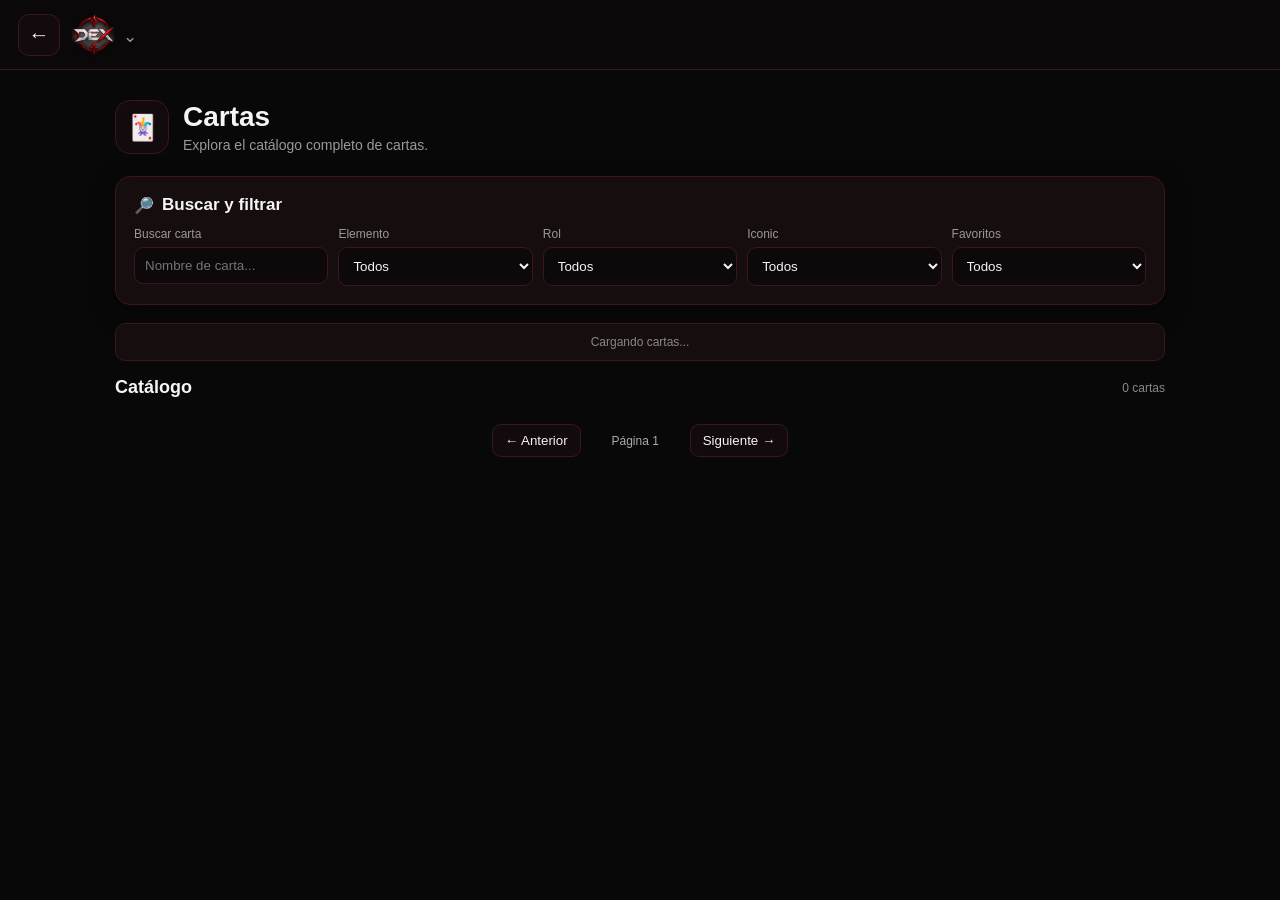
==== cartas/cartas.html @ d0876ab4 "Fix script source path for cards.js" ====
<!DOCTYPE html>
<html lang="es">

<head>

    <meta charset="UTF-8">

    <meta
        name="viewport"
        content="width=device-width, initial-scale=1.0"
    >

    <meta
        name="theme-color"
        content="#080808"
    >

    <title>Dex - Cartas</title>

    <link
        rel="stylesheet"
        href="cartas.css"
    >

    <link
        rel="stylesheet"
        href="../dex-menu.css"
    >


</head>


<body>


<header class="top-bar topbar">

    <button
        id="backButton"
        class="back-button"
        type="button"
        aria-label="Volver a Inicio"
    >
        ←
    </button>

    <button
        id="dexMenuButton"
        class="logo-button"
        type="button"
        aria-label="Abrir menú de Dex"
    >

        <img
            src="../assets/dex-logo.png"
            alt="Dex"
        >

        <span class="logo-arrow">
            ⌄
        </span>

    </button>

</header>



<main class="container">


    <!-- HERO -->

    <section class="hero">

        <div class="hero-icon">
            🃏
        </div>

        <div>

            <h1>
                Cartas
            </h1>

            <p>
                Explora el catálogo completo de cartas.
            </p>

        </div>

    </section>



    <!-- FILTROS -->

    <section class="filter-card">

        <div class="section-title">

            <span>🔎</span>

            <h2>
                Buscar y filtrar
            </h2>

        </div>


        <div class="filter-grid">


            <label>

                Buscar carta

                <input
                    type="text"
                    id="searchInput"
                    placeholder="Nombre de carta..."
                >

            </label>



            <label>

                Elemento

                <select id="elementFilter">

                    <option value="all">
                        Todos
                    </option>

                </select>

            </label>



            <label>

                Rol

                <select id="roleFilter">

                    <option value="all">
                        Todos
                    </option>

                </select>

            </label>



            <label>

                Iconic

                <select id="iconicFilter">

                    <option value="all">
                        Todos
                    </option>

                    <option value="true">
                        Sí
                    </option>

                    <option value="false">
                        No
                    </option>

                </select>

            </label>

          <label>

    Favoritos

    <select id="favoriteFilter">

        <option value="all">
            Todos
        </option>

        <option value="favorites">
            ⭐ Favoritos
        </option>

    </select>

          </label>

        </div>

    </section>



    <!-- ESTADO -->

    <div
        id="statusMessage"
        class="status"
    >
        Cargando cartas...
    </div>



    <!-- CATALOGO -->

    <section>

        <div class="section-heading">

            <h2>
                Catálogo
            </h2>

            <span id="cardCount">
                0 cartas
            </span>

        </div>


        <div
            id="cardsGrid"
            class="cards-grid"
        ></div>


        <div class="pagination">


            <button
                id="previousPage"
                class="page-button"
                type="button"
            >
                ← Anterior
            </button>


            <span id="pageNumber">
                Página 1
            </span>


            <button
                id="nextPage"
                class="page-button"
                type="button"
            >
                Siguiente →
            </button>


        </div>

    </section>


</main>



<!-- DATOS Y FUNCIONALIDAD -->

<script src="../team/cards.js"></script>
  <script src="cartas.js"></script>

<!-- MENÚ Y TRANSICIÓN -->

<script src="../dex-menu.js"></script>


</body>

</html>
---- cartas/cartas.css ----
*{
    box-sizing:border-box;
    margin:0;
    padding:0;
}

:root{
    color-scheme:dark;

    --background:#080808;
    --surface:#160d0f;
    --surface-hover:#211114;

    --text:#f5f5f5;
    --secondary:#999999;

    --border:#3a171b;

    --accent:#d71920;
    --accent-soft:#551e24;

    --shadow:rgba(0,0,0,.35);
}


/* =====================================
   BASE
===================================== */

html{
    background:var(--background);
}

body{
    min-height:100vh;

    font-family:
        -apple-system,
        BlinkMacSystemFont,
        "Segoe UI",
        Roboto,
        Arial,
        sans-serif;

    background:var(--background);
    color:var(--text);
}


/* =====================================
   TOPBAR
===================================== */

.topbar{
    position:relative;

    width:100%;
    height:70px;

    display:flex;
    align-items:center;

    padding:0 18px;

    background:#0b0809;

    border-bottom:1px solid var(--border);

    z-index:1000;
}

.back-button{
    width:42px;
    height:42px;

    margin-right:12px;

    display:flex;
    align-items:center;
    justify-content:center;

    border:1px solid var(--border);
    border-radius:11px;

    background:#120a0c;

    color:var(--text);

    font-size:21px;

    cursor:pointer;

    transition:
        background-color .2s ease,
        border-color .2s ease,
        transform .15s ease;
}

.back-button:hover{
    background:var(--surface-hover);
    border-color:var(--accent-soft);
}

.back-button:active{
    transform:scale(.94);
}

.logo-button{
    display:flex;
    align-items:center;
    gap:7px;

    padding:0;

    border:0;

    background:transparent;

    color:var(--text);

    font:inherit;

    cursor:pointer;
}

.logo-button img{
    width:44px;
    height:44px;

    object-fit:contain;

    display:block;
}

.logo-arrow{
    margin-top:3px;

    color:var(--secondary);

    font-size:17px;

    transition:transform .18s ease;
}

.logo-button.open .logo-arrow{
    transform:rotate(180deg);
}


/* =====================================
   CONTENEDOR
===================================== */

.container{
    width:min(1050px,calc(100% - 24px));

    margin:auto;

    padding:30px 0 50px;
}


/* =====================================
   HERO
===================================== */

.hero{
    display:flex;
    align-items:center;

    gap:14px;

    margin-bottom:22px;
}

.hero-icon{
    width:54px;
    height:54px;

    flex-shrink:0;

    display:flex;
    align-items:center;
    justify-content:center;

    border-radius:15px;

    background:#120a0c;

    border:1px solid var(--border);

    font-size:25px;
}

.hero h1{
    margin-bottom:4px;

    font-size:28px;
    font-weight:650;
}

.hero p{
    color:var(--secondary);

    font-size:14px;
}


/* =====================================
   FILTROS
===================================== */

.filter-card{
    padding:18px;

    margin-bottom:18px;

    background:var(--surface);

    border:1px solid var(--border);

    border-radius:15px;

    box-shadow:0 8px 25px var(--shadow);
}

.section-title{
    display:flex;
    align-items:center;

    gap:8px;

    margin-bottom:12px;
}

.section-title h2{
    font-size:17px;
}

.filter-grid{
    display:grid;

    grid-template-columns:repeat(5,1fr);

    gap:10px;
}

.filter-grid label{
    display:flex;
    flex-direction:column;

    gap:6px;

    color:var(--secondary);

    font-size:12px;
}

input,
select{
    width:100%;

    padding:10px;

    background:#0d0809;

    color:var(--text);

    border:1px solid var(--border);

    border-radius:9px;

    outline:none;
}

input:focus,
select:focus{
    border-color:var(--accent-soft);

    box-shadow:0 0 0 2px rgba(215,25,32,.08);
}


/* =====================================
   ESTADO
===================================== */

.status{
    padding:11px;

    margin-bottom:16px;

    border-radius:10px;

    background:var(--surface);

    border:1px solid var(--border);

    color:#888;

    text-align:center;

    font-size:12px;
}

.status.error{
    color:#ff8f8f;

    border-color:#633;
}


/* =====================================
   CATALOGO
===================================== */

.section-heading{
    display:flex;

    justify-content:space-between;
    align-items:center;

    margin-bottom:10px;
}

.section-heading h2{
    font-size:18px;
}

.section-heading span{
    color:#888;

    font-size:12px;
}

.cards-grid{
    display:grid;

    grid-template-columns:repeat(4,1fr);

    gap:10px;
}


/* =====================================
   CARTA
===================================== */

.card{
    position:relative;

    background:var(--surface);

    border:1px solid var(--border);

    border-radius:10px;

    overflow:hidden;

    cursor:pointer;

    transition:
        transform .15s ease,
        border-color .15s ease,
        background-color .15s ease;
}

.card:hover{
    transform:translateY(-2px);

    border-color:var(--accent-soft);

    background:var(--surface-hover);
}

.card.iconic{
    border:2px solid #d6a928;

    box-shadow:
        0 0 6px rgba(214,169,40,.7),
        0 0 14px rgba(214,169,40,.35);
}

.card-image{
    width:100%;

    aspect-ratio:3 / 3.6;

    background:#111;

    overflow:hidden;
}

.card-image img{
    width:100%;
    height:100%;

    object-fit:cover;

    display:block;
}

.image-placeholder{
    display:flex;

    align-items:center;
    justify-content:center;

    height:100%;

    color:#666;

    font-size:10px;

    text-align:center;
}

.card-content{
    padding:7px;
}

.card-name{
    font-size:10px;
    font-weight:700;

    line-height:1.2;

    margin-bottom:5px;

    min-height:24px;

    display:-webkit-box;

    -webkit-line-clamp:2;
    -webkit-box-orient:vertical;

    overflow:hidden;
}

.card-tags{
    display:flex;

    flex-wrap:wrap;

    gap:3px;
}

.card-tag{
    padding:3px 5px;

    background:#242424;

    border:1px solid #333;

    border-radius:5px;

    font-size:8px;

    color:#aaa;
}

.iconic-tag{
    color:#ffd95a;

    background:#2a2110;

    border-color:#d6a928;
}


/* =====================================
   FAVORITOS
===================================== */

.favorite-button{
    position:absolute;

    top:7px;
    right:7px;

    width:32px;
    height:32px;

    display:flex;
    align-items:center;
    justify-content:center;

    padding:0;

    border:1px solid rgba(255,255,255,.15);

    border-radius:50%;

    background:rgba(10,10,10,.78);

    color:#777;

    font-size:19px;
    line-height:1;

    cursor:pointer;

    z-index:5;

    backdrop-filter:blur(4px);

    transition:
        color .15s ease,
        background-color .15s ease,
        border-color .15s ease,
        transform .15s ease;
}

.favorite-button:hover{
    color:#ffd95a;

    border-color:#d6a928;

    transform:scale(1.08);
}

.favorite-button.active{
    color:#ffd95a;

    background:rgba(42,33,16,.9);

    border-color:#d6a928;
}

.favorite-button:active{
    transform:scale(.92);
}


/* =====================================
   PAGINACION
===================================== */

.pagination{
    display:flex;

    justify-content:center;
    align-items:center;

    gap:12px;

    margin-top:16px;
}

.page-button{
    padding:8px 12px;

    border:1px solid var(--border);

    border-radius:9px;

    background:#120a0c;

    color:var(--text);

    cursor:pointer;

    transition:
        background-color .2s ease,
        border-color .2s ease;
}

.page-button:hover:not(:disabled){
    background:var(--surface-hover);

    border-color:var(--accent-soft);
}

.page-button:disabled{
    opacity:.35;

    cursor:not-allowed;
}

#pageNumber{
    min-width:85px;

    text-align:center;

    color:#aaa;

    font-size:12px;
}


/* =====================================
   PREVIEW
===================================== */

.card-preview{
    position:fixed;

    top:0;
    left:0;
    right:0;
    bottom:0;

    width:100%;
    height:100%;

    z-index:99999;

    display:flex;

    align-items:center;
    justify-content:center;

    padding:12px;

    background:transparent;

    opacity:0;
    visibility:hidden;
    pointer-events:none;

    transition:opacity .18s ease;
}

.card-preview.active{
    opacity:1;

    visibility:visible;

    pointer-events:auto;
}


/* =====================================
   FONDO
===================================== */

.preview-overlay{
    position:absolute;

    top:0;
    left:0;
    right:0;
    bottom:0;

    width:100%;
    height:100%;

    background:rgba(0,0,0,.78);

    backdrop-filter:blur(5px);
}


/* =====================================
   VENTANA
===================================== */

.preview-window{
    position:relative;

    z-index:2;

    width:min(620px,100%);

    max-height:calc(100vh - 24px);
    max-height:calc(100dvh - 24px);

    margin:0;

    overflow-y:auto;
    overflow-x:hidden;

    background:#160d0f;

    border:1px solid var(--border);

    border-radius:16px;

    box-shadow:0 20px 60px rgba(0,0,0,.7);
}


/* =====================================
   ICONIC PREVIEW
===================================== */

.preview-iconic .preview-window{
    border:2px solid #d6a928;

    box-shadow:
        0 0 12px rgba(214,169,40,.6),
        0 0 30px rgba(214,169,40,.3);
}


/* =====================================
   CERRAR
===================================== */

.preview-close{
    position:absolute;

    top:9px;
    right:9px;

    z-index:5;

    width:36px;
    height:36px;

    display:flex;

    align-items:center;
    justify-content:center;

    border:1px solid #444;

    border-radius:50%;

    background:rgba(15,15,15,.9);

    color:#fff;

    font-size:23px;

    cursor:pointer;
}

.preview-close:hover{
    background:#2a1013;

    border-color:var(--accent-soft);
}


/* =====================================
   IMAGEN PREVIEW
===================================== */

.preview-image{
    width:100%;

    max-height:380px;

    display:flex;

    align-items:center;
    justify-content:center;

    background:#111;

    overflow:hidden;
}

.preview-image img{
    display:block;

    width:100%;
    max-width:100%;

    max-height:380px;

    object-fit:contain;
}


/* =====================================
   INFORMACION
===================================== */

.preview-content{
    padding:18px;
}

.preview-content h2{
    font-size:23px;

    margin-bottom:12px;
}

.preview-badge{
    display:none;

    padding:5px 9px;

    margin-bottom:7px;

    border-radius:7px;

    background:#2a2110;

    border:1px solid #d6a928;

    color:#ffd95a;

    font-size:10px;

    font-weight:700;
}

.preview-info{
    display:grid;

    grid-template-columns:repeat(2,1fr);

    gap:8px;

    margin-bottom:18px;
}

.preview-info > div{
    padding:10px;

    background:#0d0809;

    border:1px solid #2d2d2d;

    border-radius:9px;
}

.preview-info small{
    display:block;

    color:#777;

    font-size:9px;

    margin-bottom:4px;

    text-transform:uppercase;
}

.preview-info strong{
    font-size:13px;
}


/* =====================================
   HABILIDADES
===================================== */

.preview-content h3{
    font-size:16px;

    margin-bottom:4px;
}

.abilities-subtitle{
    color:#888;

    font-size:11px;

    margin-bottom:10px;
}

#abilitiesList{
    display:flex;

    flex-direction:column;

    gap:7px;
}

.preview-ability{
    display:flex;

    gap:9px;

    padding:9px;

    background:#0d0809;

    border:1px solid #2b2b2b;

    border-radius:9px;
}

.preview-ability-icon{
    width:30px;
    height:30px;

    flex-shrink:0;

    display:flex;

    align-items:center;
    justify-content:center;

    border-radius:8px;

    background:#222;

    font-size:15px;
}

.preview-ability strong{
    display:block;

    font-size:12px;

    margin-bottom:3px;
}

.preview-ability p{
    color:#999;

    font-size:10px;

    line-height:1.35;
}


/* =====================================
   BLOQUEAR SCROLL
===================================== */

body.preview-open{
    overflow:hidden;
}


/* =====================================
   TABLET
===================================== */

@media(max-width:900px){

    .filter-grid{
        grid-template-columns:repeat(2,1fr);
    }

}


/* =====================================
   CELULAR
===================================== */

@media(max-width:650px){

    .container{
        width:calc(100% - 16px);

        padding-top:18px;
    }

    .cards-grid{
        grid-template-columns:repeat(4,1fr);

        gap:6px;
    }

    .card-tag{
        display:none;
    }

    .card-content{
        padding:5px;
    }

    .card-name{
        font-size:9px;
    }

    .card-preview{
        padding:8px;
    }

    .preview-window{
        width:100%;

        max-width:620px;

        max-height:calc(100vh - 16px);
        max-height:calc(100dvh - 16px);

        border-radius:14px;
    }

    .preview-image,
    .preview-image img{
        max-height:300px;
    }

}


/* =====================================
   CELULAR PEQUEÑO
===================================== */

@media(max-width:420px){

    .cards-grid{
        grid-template-columns:repeat(2,1fr);

        gap:8px;
    }

    .card-tag{
        display:inline-block;
    }

    .preview-content{
        padding:14px;
    }

    .preview-content h2{
        font-size:20px;
    }

    .preview-image,
    .preview-image img{
        max-height:240px;
    }

    .topbar{
        height:62px;

        padding:0 14px;
    }

    .logo-button img{
        width:42px;
        height:42px;
    }

    .preview-window{
        max-height:calc(100vh - 16px);
        max-height:calc(100dvh - 16px);
    }

    .favorite-button{
        width:30px;
        height:30px;

        font-size:18px;
    }

}
---- dex-menu.css ----
.dex-menu{
    position:absolute;
    top:calc(100% + 8px);
    left:0;
    width:250px;
    padding:8px;
    background:#120a0c;
    border:1px solid #3a171b;
    border-radius:14px;
    box-shadow:0 15px 35px rgba(0,0,0,.45);
    z-index:1000;
    opacity:0;
    transform:translateY(-6px);
    pointer-events:none;
    transition:opacity .18s ease,transform .18s ease;
}

.dex-menu.open{
    opacity:1;
    transform:translateY(0);
    pointer-events:auto;
}

.dex-menu a{
    display:flex;
    align-items:center;
    gap:12px;
    width:100%;
    min-height:48px;
    padding:10px 12px;
    border-radius:10px;
    color:#e8e8e8;
    text-decoration:none;
    font-size:14px;
    transition:background .18s ease,color .18s ease;
}

.dex-menu a:hover{
    background:#211114;
}

.dex-menu a.active{
    background:#321216;
    color:#d71920;
}

.dex-menu a.active::before{
    content:"";
    width:6px;
    height:6px;
    flex-shrink:0;
    border-radius:50%;
    background:#d71920;
}

.dex-menu-icon{
    width:24px;
    text-align:center;
    font-size:18px;
}

.top-bar{
    position:relative;
}

.logo-button{
    display:flex;
    align-items:center;
    gap:7px;
    padding:0;
    border:0;
    background:transparent;
    color:#f5f5f5;
    font:inherit;
    cursor:pointer;
}

.logo-arrow{
    margin-top:3px;
    color:#999;
    font-size:17px;
    transition:transform .18s ease;
}

.logo-button.open .logo-arrow{
    transform:rotate(180deg);
}

@media(max-width:480px){
    .dex-menu{
        left:0;
        width:230px;
    }
}
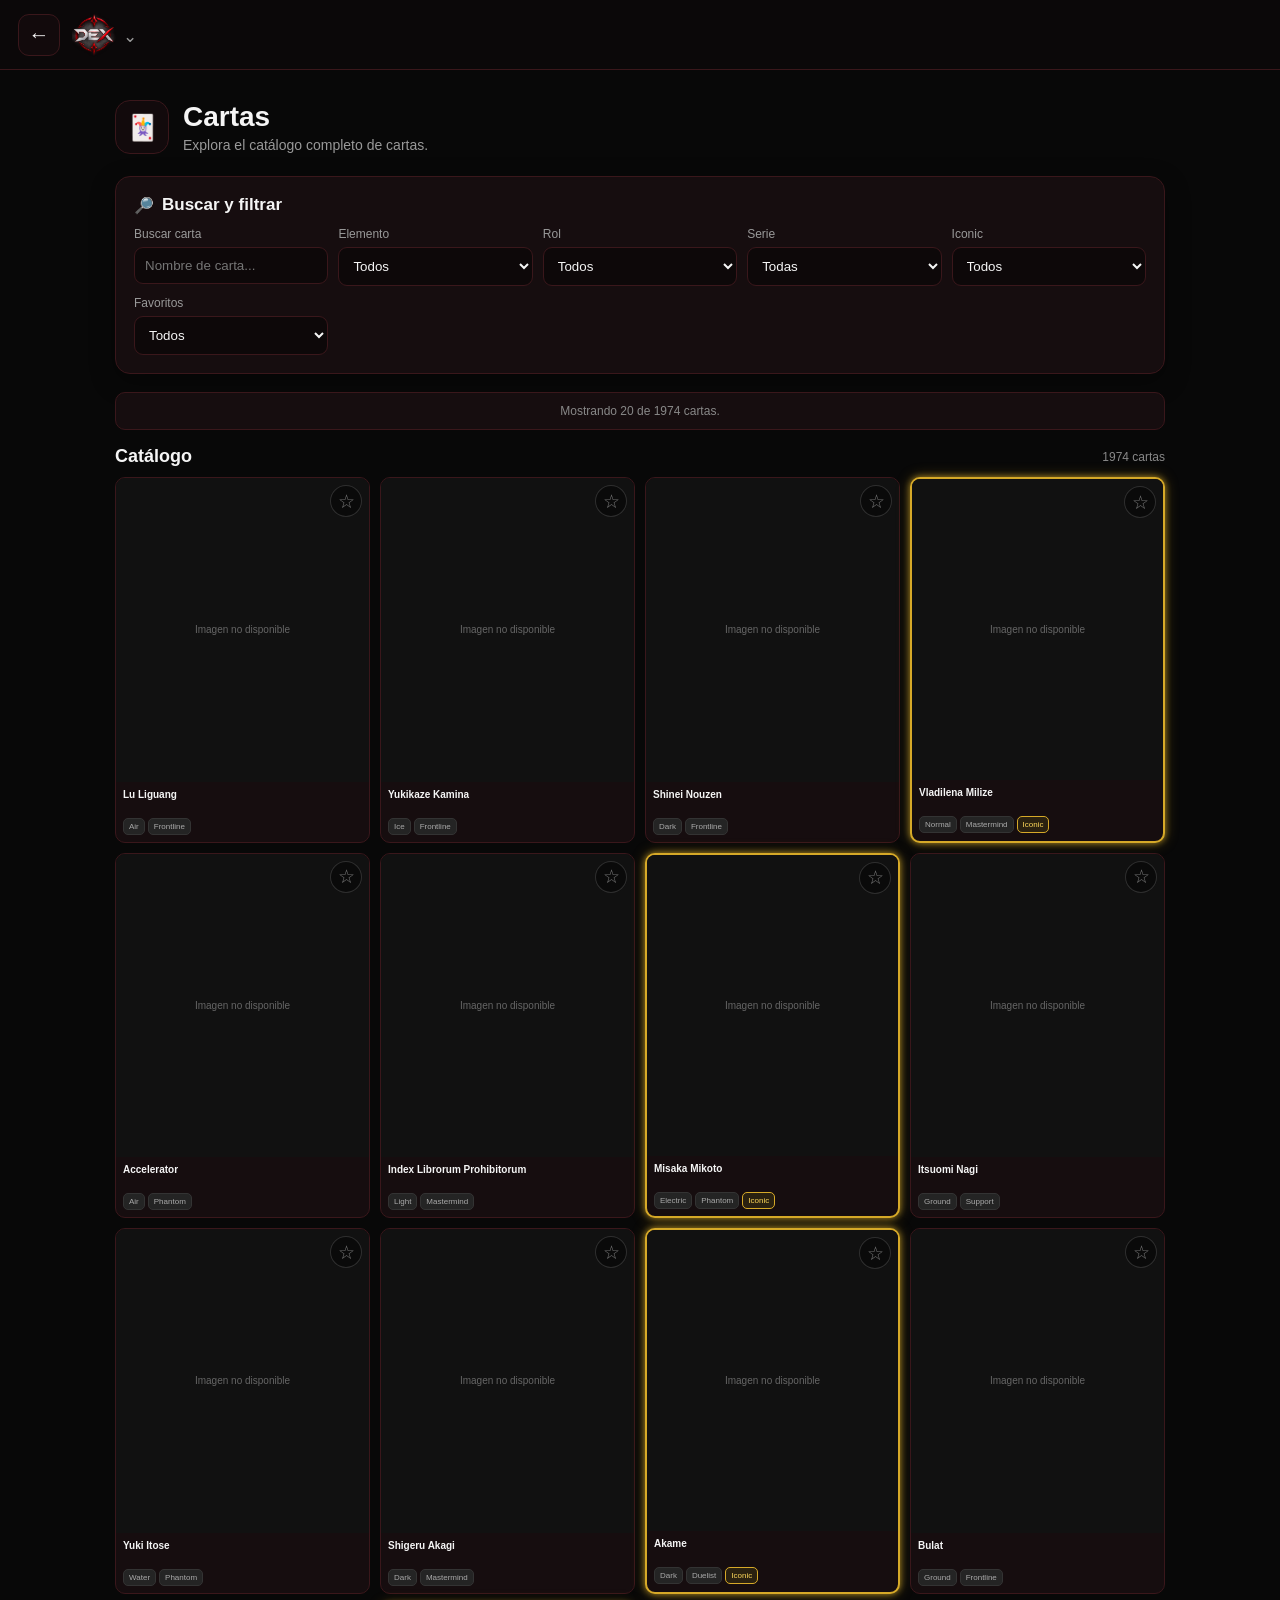
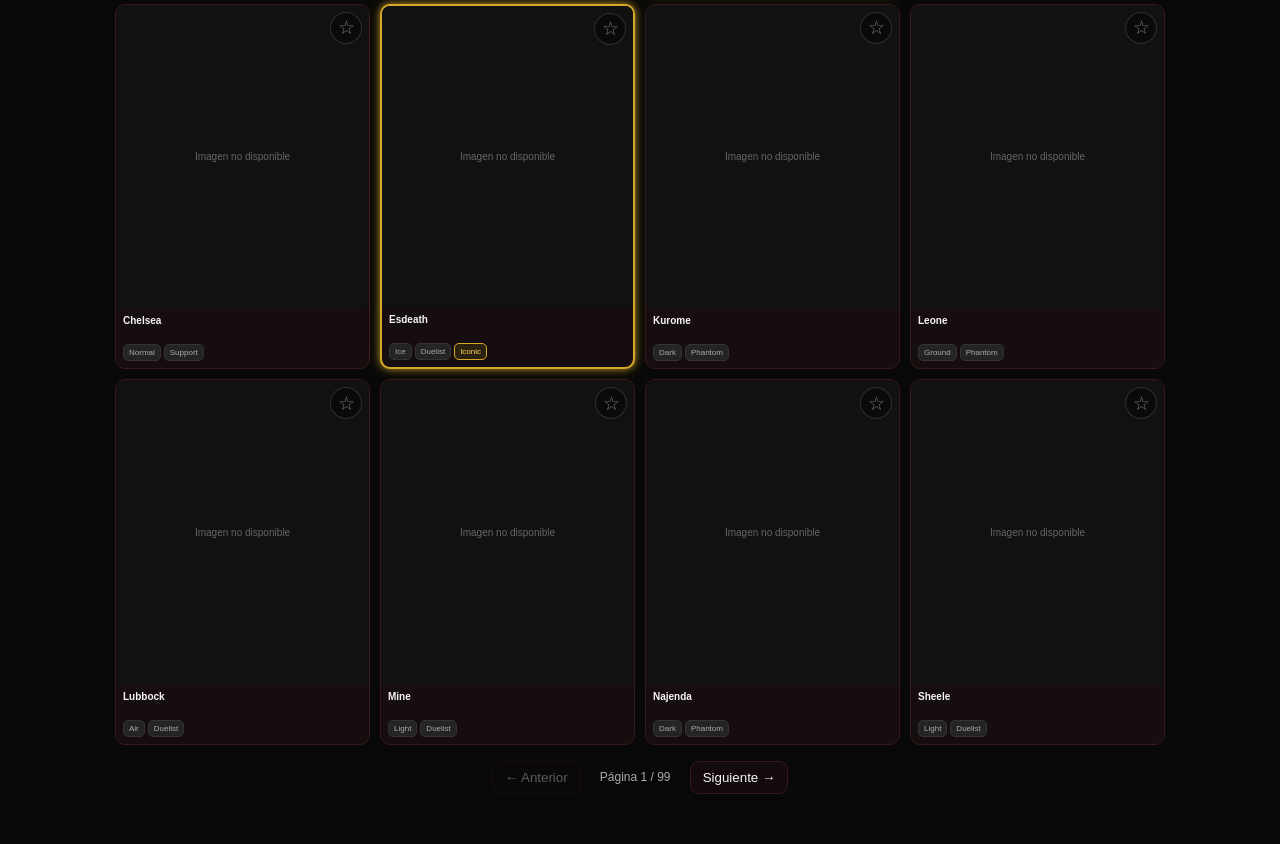
==== commit 4cc6623f: "Add series filter dropdown to cartas.html Added a series filter dropdown to cartas.html." ====
--- a/cartas/cartas.html
+++ b/cartas/cartas.html
@@ -156,7 +156,19 @@
 
             </label>
 
-
+            <label>
+
+                Serie
+
+                <select id="seriesFilter">
+
+                   <option value="all">
+                       Todas
+                 </option>
+
+              </select>
+ 
+            </label>
 
             <label>
 
